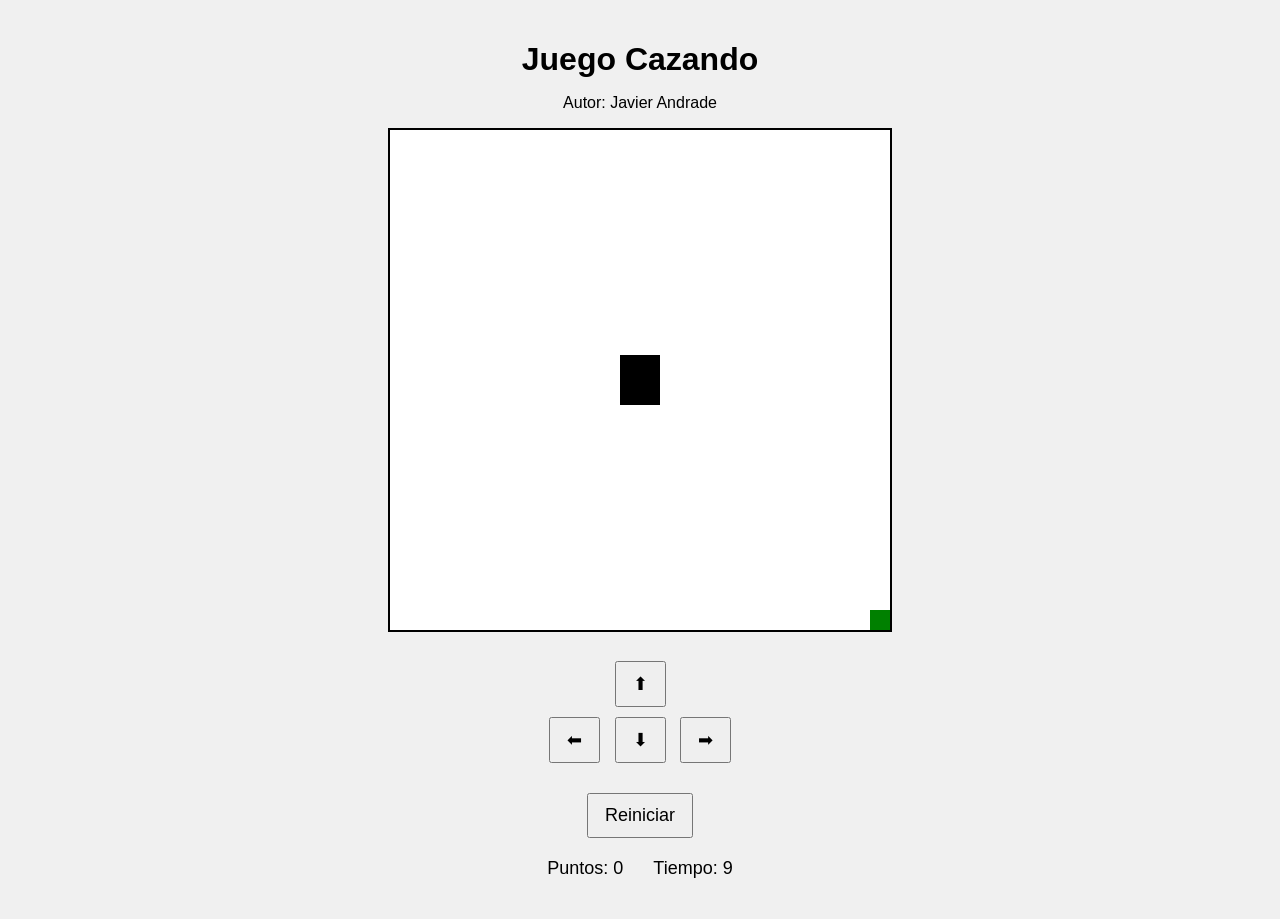
==== index.html @ 247ae6fd "Cambiar nombre de archivo html a index" ====
<!DOCTYPE html>
<html>
<head>
  <title>Juego Cazando</title>
  <link rel="stylesheet" href="cazando.css">
  <script src="utilitario.js"></script>
</head>
<body onload="iniciarJuego()">

  <h1>Juego Cazando</h1>
  <p>Autor: Javier Andrade</p>

  <div>
    <canvas id="areaJuego" width="500" height="500"></canvas>
  </div>


  <div class="controles">
    <button onclick="moverArriba()">⬆</button>
    <br>
    <button onclick="moverIzquierda()">⬅</button>
    <button onclick="moverAbajo()">⬇</button>
    <button onclick="moverDerecha()">➡</button>
  </div>

  <div class="controles">
    <button onclick="reiniciar()">Reiniciar</button>
  </div>


  <div class="panel">
    <span>Puntos: <span id="puntos">0</span></span>
    <span>Tiempo: <span id="tiempo">10</span></span>
  </div>

  <p id="mensaje"></p>


</body>
<script src="cazando.js"></script>
</html>
---- cazando.css ----
body {
  text-align: center;
  font-family: Arial, sans-serif;
  background: #f0f0f0;
  margin: 0;
  padding: 20px;
}

h1 {
  margin-bottom: 5px;
}

.panel {
  margin: 15px 0;
  font-size: 18px;
  display: flex;
  justify-content: center;
  gap: 30px;
}

canvas {
  background: white;
  border: 2px solid black;
}

.controles {
  margin-top: 20px;
}

button {
  margin: 5px;
  padding: 10px 16px;
  font-size: 18px;
  cursor: pointer;
}

#mensaje {
  font-size: 20px;
  font-weight: bold;
  color: darkred;
  margin-top: 15px;
}
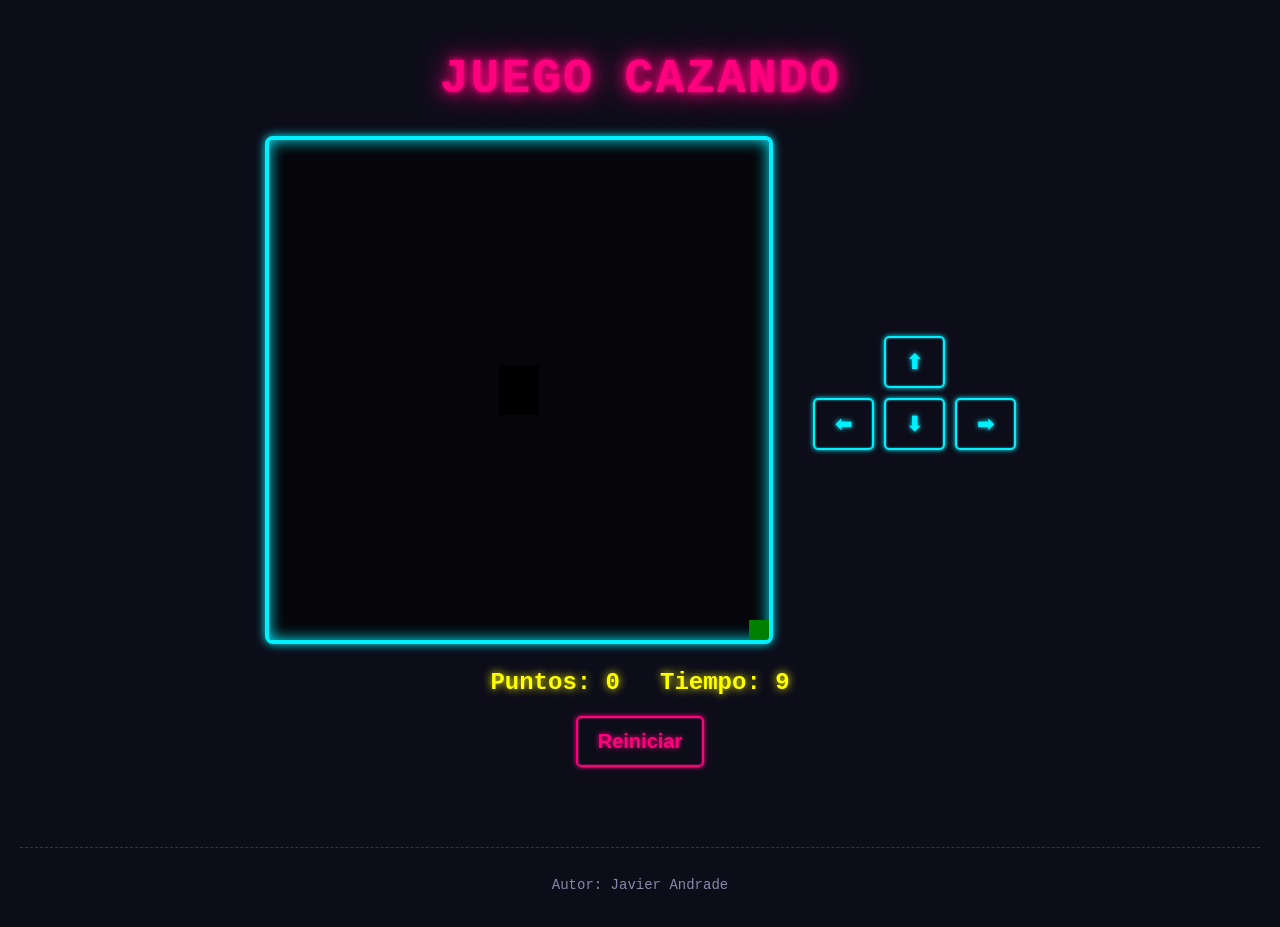
==== commit aab30988: "Agregar estilo mediante IA" ====
--- a/index.html
+++ b/index.html
@@ -1,40 +1,48 @@
 <!DOCTYPE html>
-<html>
+<html lang="es">
 <head>
+  <meta charset="UTF-8">
   <title>Juego Cazando</title>
   <link rel="stylesheet" href="cazando.css">
   <script src="utilitario.js"></script>
 </head>
 <body onload="iniciarJuego()">
 
-  <h1>Juego Cazando</h1>
-  <p>Autor: Javier Andrade</p>
+  <header>
+    <h1>Juego Cazando</h1>
+  </header>
 
-  <div>
-    <canvas id="areaJuego" width="500" height="500"></canvas>
-  </div>
+  <main class="juego-contenedor">
+    <div class="area-grafica">
+      <canvas id="areaJuego" width="500" height="500"></canvas>
+    </div>
 
+    <div class="controles-direccion">
+      <button onclick="moverArriba()">⬆</button>
+      <div class="fila-horizontal">
+        <button onclick="moverIzquierda()">⬅</button>
+        <button onclick="moverAbajo()">⬇</button>
+        <button onclick="moverDerecha()">➡</button>
+      </div>
+    </div>
+  </main>
 
-  <div class="controles">
-    <button onclick="moverArriba()">⬆</button>
-    <br>
-    <button onclick="moverIzquierda()">⬅</button>
-    <button onclick="moverAbajo()">⬇</button>
-    <button onclick="moverDerecha()">➡</button>
-  </div>
+  <section class="estado-juego">
+    <div class="panel">
+      <span>Puntos: <span id="puntos">0</span></span>
+      <span>Tiempo: <span id="tiempo">10</span></span>
+    </div>
+    
+    <div class="controles-accion">
+      <button onclick="reiniciar()" id="btn-reiniciar">Reiniciar</button>
+    </div>
+    
+    <p id="mensaje"></p>
+  </section>
 
-  <div class="controles">
-    <button onclick="reiniciar()">Reiniciar</button>
-  </div>
-
-
-  <div class="panel">
-    <span>Puntos: <span id="puntos">0</span></span>
-    <span>Tiempo: <span id="tiempo">10</span></span>
-  </div>
-
-  <p id="mensaje"></p>
-
+  <footer>
+    <p>Autor: Javier Andrade</p>
+  </footer>
 
 </body>
 <script src="cazando.js"></script>
--- a/cazando.css
+++ b/cazando.css
@@ -1,42 +1,122 @@
+/* Configuración General - Fondo Oscuro Cyberpunk */
 body {
   text-align: center;
-  font-family: Arial, sans-serif;
-  background: #f0f0f0;
+  font-family: 'Courier New', Courier, monospace, sans-serif;
+  background-color: #0d0d1a;
+  color: #fff;
   margin: 0;
   padding: 20px;
+  min-height: 100vh;
+  box-sizing: border-box;
 }
 
+/* Título Retro Neón */
 h1 {
-  margin-bottom: 5px;
+  font-size: 3rem;
+  color: #ff007f;
+  text-transform: uppercase;
+  text-shadow: 0 0 5px #ff007f, 0 0 15px #ff007f, 0 0 30px #ff007f;
+  margin-bottom: 30px;
+  letter-spacing: 2px;
+}
+
+/* Contenedor Principal (Flexbox para alinear Canvas e inputs lado a lado) */
+.juego-contenedor {
+  display: flex;
+  justify-content: center;
+  align-items: center;
+  gap: 40px;
+  max-width: 900px;
+  margin: 0 auto 20px auto;
+}
+
+/* Canvas con Marco de Neón Cian */
+canvas {
+  background: #05050a;
+  border: 4px solid #00f0ff;
+  box-shadow: 0 0 10px #00f0ff, inset 0 0 15px #00f0ff;
+  border-radius: 8px;
+}
+
+/* Distribución de Botones de Dirección (Estilo Arcade) */
+.controles-direccion {
+  display: flex;
+  flex-direction: column;
+  align-items: center;
+  gap: 10px;
+}
+
+.fila-horizontal {
+  display: flex;
+  gap: 10px;
+}
+
+/* Estilo Base de los Botones Neón */
+button {
+  background: transparent;
+  color: #00f0ff;
+  border: 2px solid #00f0ff;
+  padding: 12px 20px;
+  font-size: 20px;
+  font-weight: bold;
+  cursor: pointer;
+  border-radius: 5px;
+  text-shadow: 0 0 5px #00f0ff;
+  box-shadow: 0 0 5px #00f0ff, inset 0 0 2px #00f0ff;
+  transition: all 0.2s ease;
+}
+
+button:hover {
+  background: #00f0ff;
+  color: #0d0d1a;
+  box-shadow: 0 0 15px #00f0ff, 0 0 25px #00f0ff;
+}
+
+/* Botón Reiniciar con Variante Magenta */
+#btn-reiniciar {
+  color: #ff007f;
+  border-color: #ff007f;
+  text-shadow: 0 0 5px #ff007f;
+  box-shadow: 0 0 5px #ff007f, inset 0 0 2px #ff007f;
+}
+
+#btn-reiniciar:hover {
+  background: #ff007f;
+  color: #0d0d1a;
+  box-shadow: 0 0 15px #ff007f, 0 0 25px #ff007f;
+}
+
+/* Bloque Inferior: Panel de Estado */
+.estado-juego {
+  margin-top: 20px;
 }
 
 .panel {
-  margin: 15px 0;
-  font-size: 18px;
+  font-size: 24px;
+  font-weight: bold;
   display: flex;
   justify-content: center;
-  gap: 30px;
+  gap: 40px;
+  margin-bottom: 20px;
+  color: #ffff00;
+  text-shadow: 0 0 8px #ffff00;
 }
 
-canvas {
-  background: white;
-  border: 2px solid black;
+/* Mensaje de Alerta/Fin de juego */
+#mensaje {
+  font-size: 22px;
+  font-weight: bold;
+  color: #ff0055;
+  text-shadow: 0 0 10px #ff0055;
+  margin-top: 15px;
+  height: 25px; /* Evita saltos de línea bruscos en el diseño */
 }
 
-.controles {
-  margin-top: 20px;
-}
-
-button {
-  margin: 5px;
-  padding: 10px 16px;
-  font-size: 18px;
-  cursor: pointer;
-}
-
-#mensaje {
-  font-size: 20px;
-  font-weight: bold;
-  color: darkred;
-  margin-top: 15px;
+/* Pie de página sutil */
+footer {
+  margin-top: 40px;
+  border-top: 1px dashed #333355;
+  padding-top: 15px;
+  font-size: 14px;
+  color: #8888aa;
 }
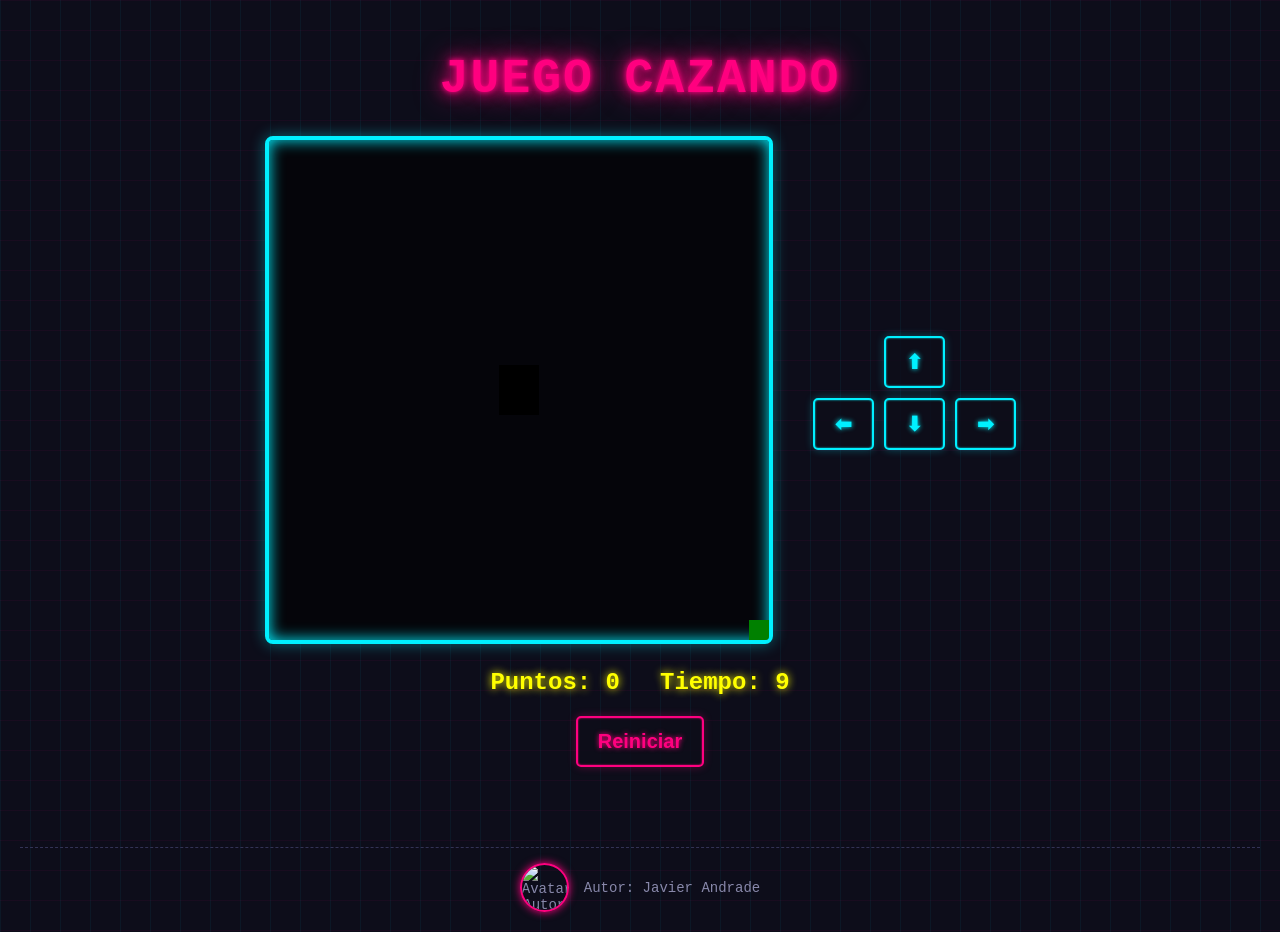
==== commit 1fb09b4d: "Agregar imagen background e imagen de autor" ====
--- a/index.html
+++ b/index.html
@@ -41,7 +41,10 @@
   </section>
 
   <footer>
-    <p>Autor: Javier Andrade</p>
+    <div class="autor-contenedor">
+      <img src="https://images.unsplash.com/photo-1566492031773-4f4e44671857?auto=format&fit=crop&w=100&q=80" alt="Avatar Autor" class="autor-avatar">
+      <p>Autor: Javier Andrade</p>
+    </div>
   </footer>
 
 </body>
--- a/cazando.css
+++ b/cazando.css
@@ -1,8 +1,13 @@
-/* Configuración General - Fondo Oscuro Cyberpunk */
+/* Configuración General - Fondo Oscuro Cyberpunk con Cuadrícula Retro */
 body {
   text-align: center;
   font-family: 'Courier New', Courier, monospace, sans-serif;
+  /* Fondo base oscuro + patrón de líneas neón sutiles para el contraste */
   background-color: #0d0d1a;
+  background-image: 
+    linear-gradient(rgba(255, 0, 127, 0.05) 1px, transparent 1px),
+    linear-gradient(90deg, rgba(0, 240, 255, 0.05) 1px, transparent 1px);
+  background-size: 30px 30px;
   color: #fff;
   margin: 0;
   padding: 20px;
@@ -34,7 +39,7 @@
 canvas {
   background: #05050a;
   border: 4px solid #00f0ff;
-  box-shadow: 0 0 10px #00f0ff, inset 0 0 15px #00f0ff;
+  box-shadow: 0 0 15px rgba(0, 240, 255, 0.4), inset 0 0 15px #00f0ff;
   border-radius: 8px;
 }
 
@@ -53,7 +58,7 @@
 
 /* Estilo Base de los Botones Neón */
 button {
-  background: transparent;
+  background: rgba(13, 13, 26, 0.8);
   color: #00f0ff;
   border: 2px solid #00f0ff;
   padding: 12px 20px;
@@ -62,7 +67,7 @@
   cursor: pointer;
   border-radius: 5px;
   text-shadow: 0 0 5px #00f0ff;
-  box-shadow: 0 0 5px #00f0ff, inset 0 0 2px #00f0ff;
+  box-shadow: 0 0 8px rgba(0, 240, 255, 0.3), inset 0 0 2px #00f0ff;
   transition: all 0.2s ease;
 }
 
@@ -77,7 +82,7 @@
   color: #ff007f;
   border-color: #ff007f;
   text-shadow: 0 0 5px #ff007f;
-  box-shadow: 0 0 5px #ff007f, inset 0 0 2px #ff007f;
+  box-shadow: 0 0 8px rgba(255, 0, 127, 0.3), inset 0 0 2px #ff007f;
 }
 
 #btn-reiniciar:hover {
@@ -109,14 +114,30 @@
   color: #ff0055;
   text-shadow: 0 0 10px #ff0055;
   margin-top: 15px;
-  height: 25px; /* Evita saltos de línea bruscos en el diseño */
+  height: 25px;
 }
 
-/* Pie de página sutil */
+/* Pie de página con diseño de Avatar */
 footer {
   margin-top: 40px;
   border-top: 1px dashed #333355;
   padding-top: 15px;
+}
+
+.autor-contenedor {
+  display: flex;
+  align-items: center;
+  justify-content: center;
+  gap: 15px;
   font-size: 14px;
   color: #8888aa;
+}
+
+.autor-avatar {
+  width: 45px;
+  height: 45px;
+  border-radius: 50%;
+  object-fit: cover;
+  border: 2px solid #ff007f;
+  box-shadow: 0 0 8px #ff007f;
 }
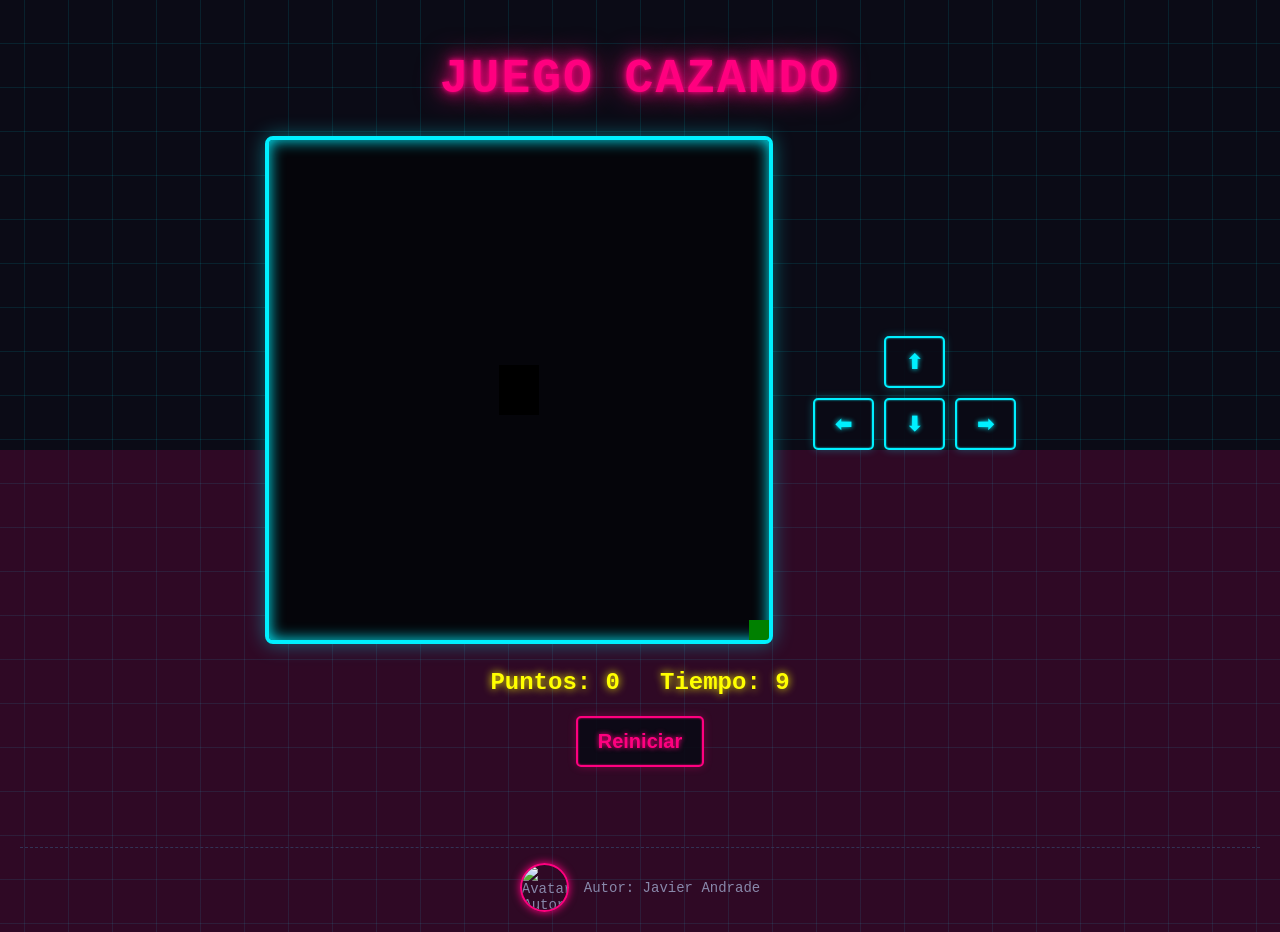
==== commit 0cd0173c: "Agregar background con IA" ====
--- a/index.html
+++ b/index.html
@@ -7,6 +7,19 @@
   <script src="utilitario.js"></script>
 </head>
 <body onload="iniciarJuego()">
+
+  <div class="retro-bg">
+    <svg xmlns="http://www.w3.org/2000/svg" width="100%" height="100%">
+      <defs>
+        <linearGradient id="solGrad" x1="0%" y1="0%" x2="0%" y2="100%">
+          <stop offset="0%" stop-color="#ff007f" />
+          <stop offset="50%" stop-color="#ff0055" />
+          <stop offset="100%" stop-color="#ffff00" />
+        </linearGradient>
+      </defs>
+      <circle cx="50%" cy="40%" r="120" fill="url(#solGrad)" opacity="0.15" />
+    </svg>
+  </div>
 
   <header>
     <h1>Juego Cazando</h1>
--- a/cazando.css
+++ b/cazando.css
@@ -1,18 +1,33 @@
-/* Configuración General - Fondo Oscuro Cyberpunk con Cuadrícula Retro */
+/* Configuración General - Fondo Oscuro Cyberpunk */
 body {
   text-align: center;
   font-family: 'Courier New', Courier, monospace, sans-serif;
-  /* Fondo base oscuro + patrón de líneas neón sutiles para el contraste */
-  background-color: #0d0d1a;
-  background-image: 
-    linear-gradient(rgba(255, 0, 127, 0.05) 1px, transparent 1px),
-    linear-gradient(90deg, rgba(0, 240, 255, 0.05) 1px, transparent 1px);
-  background-size: 30px 30px;
+  background-color: #0b0b16;
   color: #fff;
   margin: 0;
   padding: 20px;
   min-height: 100vh;
   box-sizing: border-box;
+  position: relative;
+  overflow-x: hidden;
+}
+
+/* Gráfico de Fondo Acoplado y Posicionado */
+.retro-bg {
+  position: fixed;
+  top: 0;
+  left: 0;
+  width: 100%;
+  height: 100%;
+  z-index: -1; /* Se mantiene detrás de todo el HTML */
+  background-image: 
+    linear-gradient(transparent 50%, rgba(255, 0, 127, 0.15) 50%),
+    linear-gradient(90deg, rgba(0, 240, 255, 0.1) 1px, transparent 1px),
+    linear-gradient(rgba(0, 240, 255, 0.1) 1px, transparent 1px);
+  background-size: 100% 100%, 40px 40px, 40px 40px;
+  /* Efecto de perspectiva para simular profundidad */
+  perspective: 500px;
+  transform: scale(1.1);
 }
 
 /* Título Retro Neón */
@@ -33,13 +48,14 @@
   gap: 40px;
   max-width: 900px;
   margin: 0 auto 20px auto;
+  position: relative;
 }
 
-/* Canvas con Marco de Neón Cian */
+/* Canvas con Marco de Neón Cian (Contrasta perfectamente sobre el fondo oscuro) */
 canvas {
   background: #05050a;
   border: 4px solid #00f0ff;
-  box-shadow: 0 0 15px rgba(0, 240, 255, 0.4), inset 0 0 15px #00f0ff;
+  box-shadow: 0 0 20px rgba(0, 240, 255, 0.4), inset 0 0 15px #00f0ff;
   border-radius: 8px;
 }
 
@@ -58,7 +74,7 @@
 
 /* Estilo Base de los Botones Neón */
 button {
-  background: rgba(13, 13, 26, 0.8);
+  background: rgba(11, 11, 22, 0.9); /* Fondo semi-opaco para no perderse con la rejilla */
   color: #00f0ff;
   border: 2px solid #00f0ff;
   padding: 12px 20px;
@@ -94,6 +110,7 @@
 /* Bloque Inferior: Panel de Estado */
 .estado-juego {
   margin-top: 20px;
+  position: relative;
 }
 
 .panel {
@@ -122,6 +139,7 @@
   margin-top: 40px;
   border-top: 1px dashed #333355;
   padding-top: 15px;
+  position: relative;
 }
 
 .autor-contenedor {
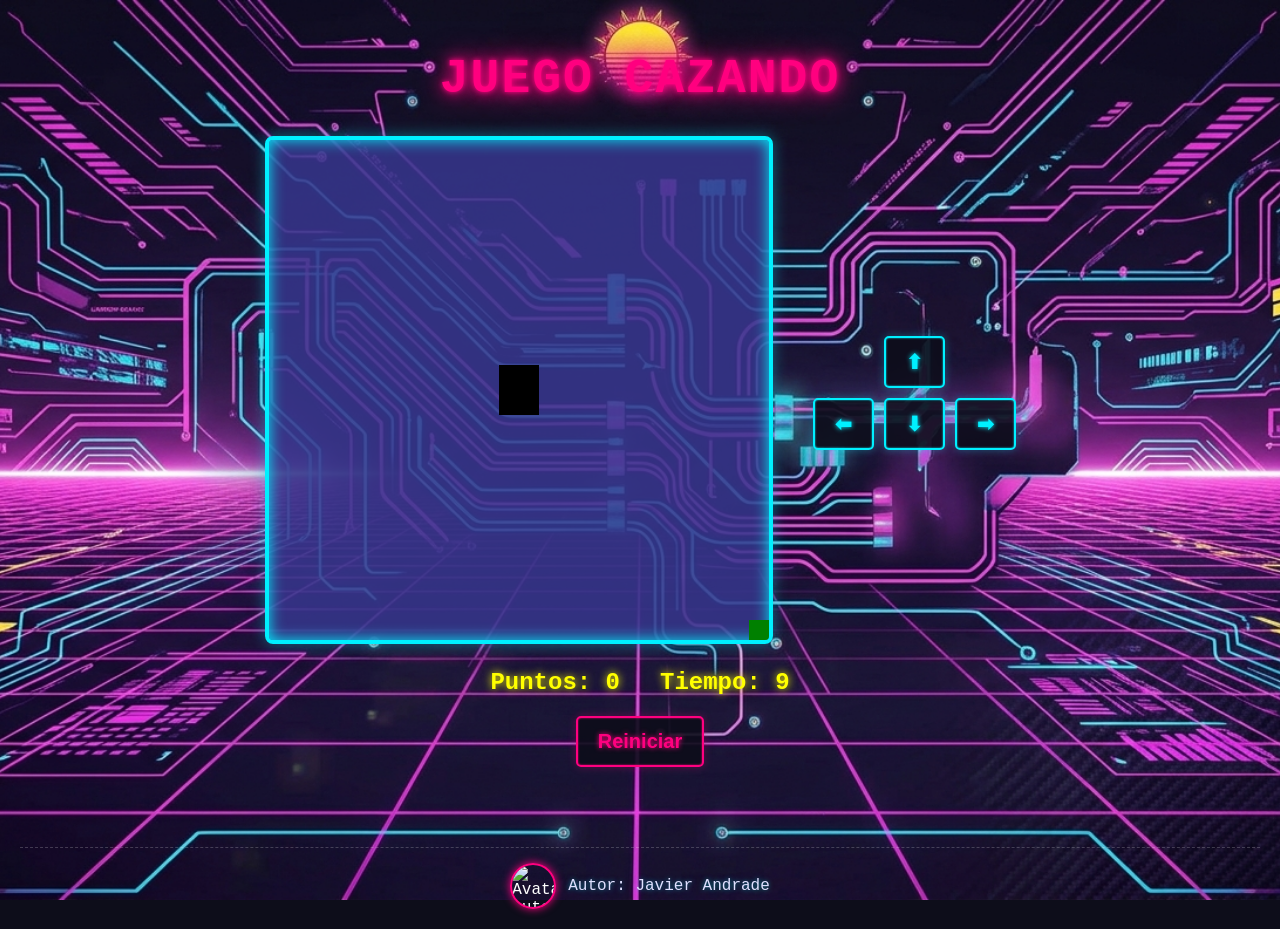
==== commit 9396b340: "Cambiar background y fondo de canva" ====
--- a/index.html
+++ b/index.html
@@ -7,19 +7,6 @@
   <script src="utilitario.js"></script>
 </head>
 <body onload="iniciarJuego()">
-
-  <div class="retro-bg">
-    <svg xmlns="http://www.w3.org/2000/svg" width="100%" height="100%">
-      <defs>
-        <linearGradient id="solGrad" x1="0%" y1="0%" x2="0%" y2="100%">
-          <stop offset="0%" stop-color="#ff007f" />
-          <stop offset="50%" stop-color="#ff0055" />
-          <stop offset="100%" stop-color="#ffff00" />
-        </linearGradient>
-      </defs>
-      <circle cx="50%" cy="40%" r="120" fill="url(#solGrad)" opacity="0.15" />
-    </svg>
-  </div>
 
   <header>
     <h1>Juego Cazando</h1>
--- a/cazando.css
+++ b/cazando.css
@@ -1,33 +1,21 @@
-/* Configuración General - Fondo Oscuro Cyberpunk */
+/* Configuración General - Carga y acople de background.png */
 body {
   text-align: center;
   font-family: 'Courier New', Courier, monospace, sans-serif;
-  background-color: #0b0b16;
+  
+  /* Carga de tu imagen de fondo personalizada */
+  background-image: url('background.png');
+  background-size: cover;
+  background-position: center;
+  background-repeat: no-repeat;
+  background-attachment: fixed;
+  background-color: #0d0d1a; /* Color de respaldo oscuro por si tarda en cargar la imagen */
+  
   color: #fff;
   margin: 0;
   padding: 20px;
   min-height: 100vh;
   box-sizing: border-box;
-  position: relative;
-  overflow-x: hidden;
-}
-
-/* Gráfico de Fondo Acoplado y Posicionado */
-.retro-bg {
-  position: fixed;
-  top: 0;
-  left: 0;
-  width: 100%;
-  height: 100%;
-  z-index: -1; /* Se mantiene detrás de todo el HTML */
-  background-image: 
-    linear-gradient(transparent 50%, rgba(255, 0, 127, 0.15) 50%),
-    linear-gradient(90deg, rgba(0, 240, 255, 0.1) 1px, transparent 1px),
-    linear-gradient(rgba(0, 240, 255, 0.1) 1px, transparent 1px);
-  background-size: 100% 100%, 40px 40px, 40px 40px;
-  /* Efecto de perspectiva para simular profundidad */
-  perspective: 500px;
-  transform: scale(1.1);
 }
 
 /* Título Retro Neón */
@@ -40,7 +28,7 @@
   letter-spacing: 2px;
 }
 
-/* Contenedor Principal (Flexbox para alinear Canvas e inputs lado a lado) */
+/* Distribución lado a lado de los elementos principales */
 .juego-contenedor {
   display: flex;
   justify-content: center;
@@ -48,18 +36,17 @@
   gap: 40px;
   max-width: 900px;
   margin: 0 auto 20px auto;
-  position: relative;
 }
 
-/* Canvas con Marco de Neón Cian (Contrasta perfectamente sobre el fondo oscuro) */
+/* Área del Canvas (Se le añade un fondo semitransparente oscuro y borde brillante) */
 canvas {
-  background: #05050a;
+  background: rgba(55, 55, 141, 0.85);
   border: 4px solid #00f0ff;
-  box-shadow: 0 0 20px rgba(0, 240, 255, 0.4), inset 0 0 15px #00f0ff;
+  box-shadow: 0 0 15px rgba(0, 240, 255, 0.4), inset 0 0 15px #00f0ff;
   border-radius: 8px;
 }
 
-/* Distribución de Botones de Dirección (Estilo Arcade) */
+/* Distribución de la cruceta de controles */
 .controles-direccion {
   display: flex;
   flex-direction: column;
@@ -72,9 +59,9 @@
   gap: 10px;
 }
 
-/* Estilo Base de los Botones Neón */
+/* Botones con estilo Arcade Neón */
 button {
-  background: rgba(11, 11, 22, 0.9); /* Fondo semi-opaco para no perderse con la rejilla */
+  background: rgba(13, 13, 26, 0.9);
   color: #00f0ff;
   border: 2px solid #00f0ff;
   padding: 12px 20px;
@@ -93,7 +80,7 @@
   box-shadow: 0 0 15px #00f0ff, 0 0 25px #00f0ff;
 }
 
-/* Botón Reiniciar con Variante Magenta */
+/* Botón Reiniciar con color Magenta */
 #btn-reiniciar {
   color: #ff007f;
   border-color: #ff007f;
@@ -107,12 +94,7 @@
   box-shadow: 0 0 15px #ff007f, 0 0 25px #ff007f;
 }
 
-/* Bloque Inferior: Panel de Estado */
-.estado-juego {
-  margin-top: 20px;
-  position: relative;
-}
-
+/* Panel de Puntos y Tiempo inferior */
 .panel {
   font-size: 24px;
   font-weight: bold;
@@ -124,7 +106,7 @@
   text-shadow: 0 0 8px #ffff00;
 }
 
-/* Mensaje de Alerta/Fin de juego */
+/* Espacio reservado para los textos de fin de juego */
 #mensaje {
   font-size: 22px;
   font-weight: bold;
@@ -134,26 +116,31 @@
   height: 25px;
 }
 
-/* Pie de página con diseño de Avatar */
+/* Pie de página y estructura del Avatar */
 footer {
   margin-top: 40px;
-  border-top: 1px dashed #333355;
+  border-top: 1px dashed rgba(255, 255, 255, 0.2);
   padding-top: 15px;
-  position: relative;
 }
 
 .autor-contenedor {
   display: flex;
   align-items: center;
   justify-content: center;
-  gap: 15px;
-  font-size: 14px;
-  color: #8888aa;
+  gap: 12px; /* Espacio exacto entre el avatar y el texto */
 }
 
+.autor-contenedor p {
+  margin: 0;
+  font-size: 16px;
+  color: #e0e0ff;
+  text-shadow: 0 0 5px rgba(0, 240, 255, 0.5);
+}
+
+/* Diseño del Avatar circular al lado del Autor */
 .autor-avatar {
-  width: 45px;
-  height: 45px;
+  width: 42px;
+  height: 42px;
   border-radius: 50%;
   object-fit: cover;
   border: 2px solid #ff007f;
